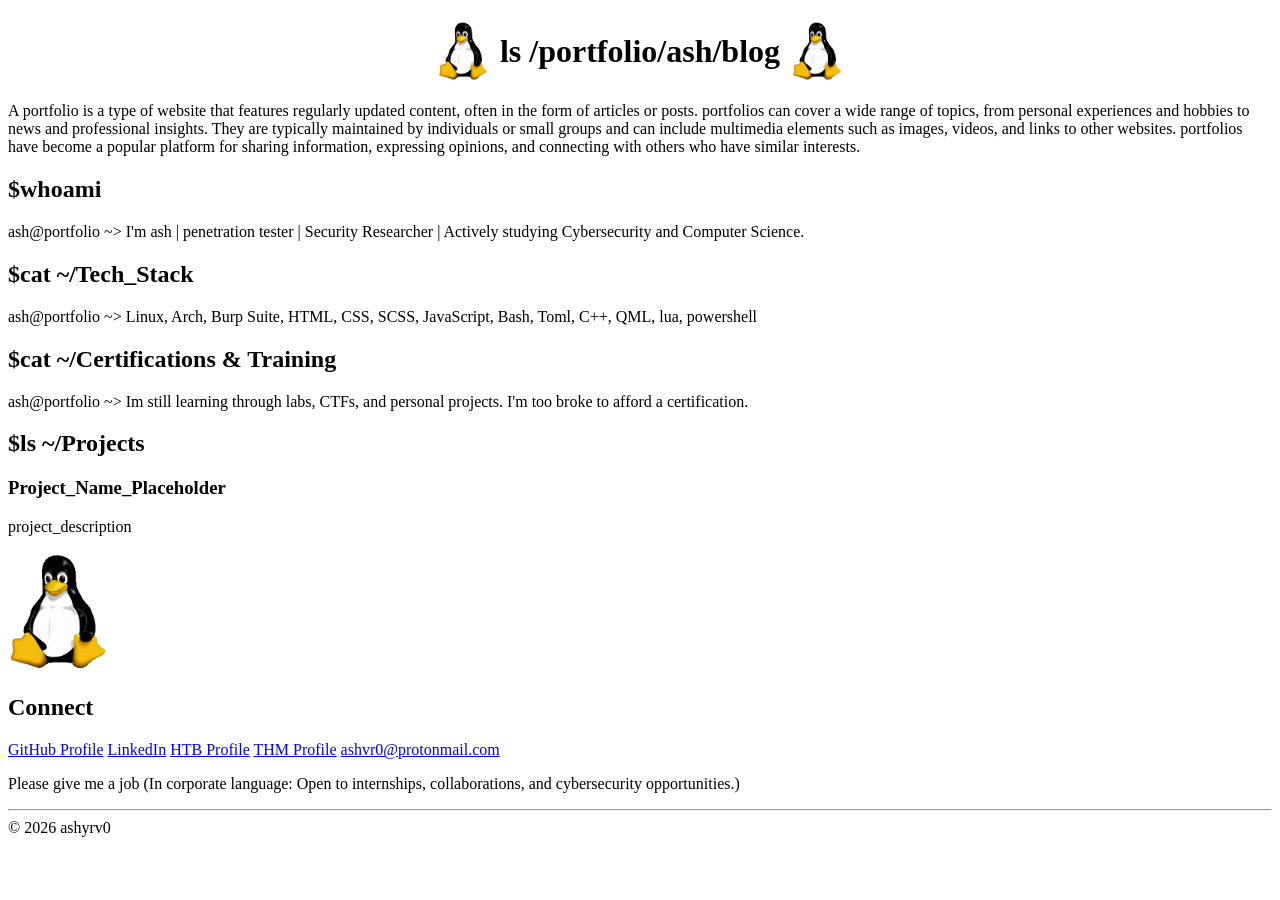
==== index.html @ 7968ac21 "update added more things" ====
<!DOCTYPE html>
<html lang="en">
<head>
    <meta charset="UTF-8">
    <meta name="viewport" content="width=device-width, initial-scale=1.0">
     <meta name="description" content="Cybersecurity portfolio - penetration tester and coder">
     <meta name="keywords" content="cybersecurity, penetration testing, ethical hacking, linux, security research, computer science, C++, JavaScript, web security, bug bounty">
     <meta name="author" content="ash">
     <meta property="og:title" content="ash | Cybersecurity Portfolio">
     <meta property="og:description" content="Cybersecurity portfolio - penetration tester and coder">
     <meta property="og:type" content="website">
     <title>ash | Cybersecurity Portfolio</title>
    <link rel="stylesheet" href="style.css">
</head>
<body>
    <main>
    <header>
        <h1 style="display: flex; align-items: center; justify-content: center; gap: 12px;">
            <img src="Images/Tux.png" style="width: 50px; image-rendering: optimizeSpeed;">
                ls /portfolio/ash/blog
            <img src="Images/Tux.png" style="width: 50px; image-rendering: optimizeSpeed;">
        </h1>
    </header>
    <p>A portfolio is a type of website that features regularly updated content, often in the form of articles or posts. portfolios can cover a wide range of topics, from personal experiences and hobbies to news and professional insights. They are typically maintained by individuals or small groups and can include multimedia elements such as images, videos, and links to other websites. portfolios have become a popular platform for sharing information, expressing opinions, and connecting with others who have similar interests.</p>
    
    <h2>$whoami</h2>
    <p>ash@portfolio ~> I'm ash | penetration tester | Security Researcher | Actively studying Cybersecurity and Computer Science.</p>

    <h2>$cat ~/Tech_Stack</h2>
    <p>ash@portfolio ~> Linux, Arch, Burp Suite, HTML, CSS, SCSS, JavaScript, Bash, Toml, C++, QML, lua, powershell</p>

    <h2>$cat ~/Certifications & Training</h2>
    <p>ash@portfolio ~> Im still learning through labs, CTFs, and personal projects. I'm too broke to afford a certification.</p>

    <h2>$ls ~/Projects</h2>
    <div>
    <h3>Project_Name_Placeholder</h3>
    <p>project_description</p>
    <img src="Images/Tux.png" style="width: 100px;"">
    </div>

   <h2>Connect</h2>
    <a href="https://github.com/ashyrv0" target="_blank" rel="noopener noreferrer">GitHub Profile</a>
    <a href="https://www.linkedin.com/" target="_blank" rel="noopener noreferrer">LinkedIn</a>
    <a href="https://profile.hackthebox.com/profile/019e0df7-1933-71f2-b831-9bd351dcd43c" target="_blank" rel="noopener noreferrer">HTB Profile</a>
    <a href="https://tryhackme.com/p/Retrz0" target="_blank" rel="noopener noreferrer">THM Profile</a>
    <a href="mailto:ashvr0@protonmail.com">ashvr0@protonmail.com</a>

    <p>Please give me a job &lpar;In corporate language: Open to internships, collaborations, and cybersecurity opportunities.&rpar;</p><hr>
    <footer>
     &copy; 2026 ashyrv0
    </footer>
    </main>
</body>
<script src="script.js"></script>
</html>
---- style.css ----
:root {
    --bg: #ffffff;
}

body {
    background: var(--bg);
}
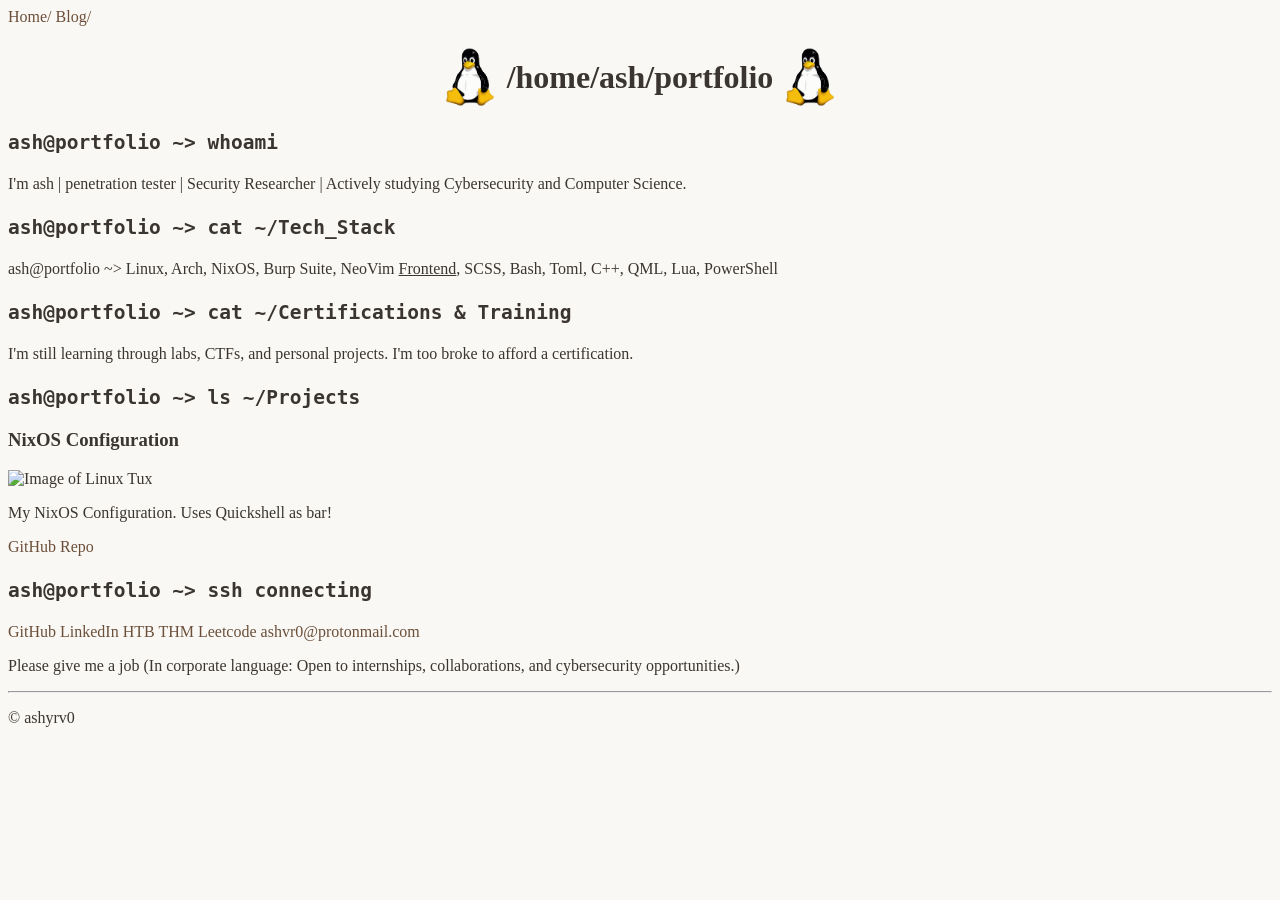
==== commit 924e0f89: "Update" ====
--- a/index.html
+++ b/index.html
@@ -5,52 +5,78 @@
     <meta name="viewport" content="width=device-width, initial-scale=1.0">
      <meta name="description" content="Cybersecurity portfolio - penetration tester and coder">
      <meta name="keywords" content="cybersecurity, penetration testing, ethical hacking, linux, security research, computer science, C++, JavaScript, web security, bug bounty">
-     <meta name="author" content="ash">
+     <meta name="theme-color" content="#1a1a2e">
+     <meta name="author" content="Ash">
      <meta property="og:title" content="ash | Cybersecurity Portfolio">
      <meta property="og:description" content="Cybersecurity portfolio - penetration tester and coder">
+     <meta property="og:image" content="Images/favicon.ico">
+     <meta name="twitter:card" content="summary_large_image">
+     <meta name="twitter:creator" content="Ash">
+     <meta name="twitter:title" content="ash | Cybersecurity Portfolio">
+     <meta name="twitter:description" content="Cybersecurity portfolio - penetration tester and coder">
+     <meta name="twitter:image" content="Images/favicon.ico">
      <meta property="og:type" content="website">
+     <link rel="icon" href="Images/favicon.ico" type="image/x-icon">
+     <link rel="apple-touch-icon" href="Images/favicon.ico">
      <title>ash | Cybersecurity Portfolio</title>
     <link rel="stylesheet" href="style.css">
 </head>
 <body>
+
+    <nav>
+        <div>
+            <a href="/">Home/</a>
+            <a href="blog/index.html">Blog/</a>
+        </div>
+    </nav>
+
     <main>
     <header>
-        <h1 style="display: flex; align-items: center; justify-content: center; gap: 12px;">
-            <img src="Images/Tux.png" style="width: 50px; image-rendering: optimizeSpeed;">
-                ls /portfolio/ash/blog
-            <img src="Images/Tux.png" style="width: 50px; image-rendering: optimizeSpeed;">
+        <h1 class="logo">
+            <img src="Images/Tux.png" style="width: 50px; image-rendering: optimizeSpeed;" alt="Image of Linux Tux">
+                <span>/home/ash/portfolio</span>
+            <img src="Images/Tux.png" style="width: 50px; image-rendering: optimizeSpeed;" alt="Image of Linux Tux">
         </h1>
     </header>
-    <p>A portfolio is a type of website that features regularly updated content, often in the form of articles or posts. portfolios can cover a wide range of topics, from personal experiences and hobbies to news and professional insights. They are typically maintained by individuals or small groups and can include multimedia elements such as images, videos, and links to other websites. portfolios have become a popular platform for sharing information, expressing opinions, and connecting with others who have similar interests.</p>
-    
-    <h2>$whoami</h2>
-    <p>ash@portfolio ~> I'm ash | penetration tester | Security Researcher | Actively studying Cybersecurity and Computer Science.</p>
+    <section id="about">
+        <h2><code>ash@portfolio ~> whoami</code></h2>
+        <p>I'm ash | penetration tester | Security Researcher | Actively studying Cybersecurity and Computer Science.</p>
+    </section>
 
-    <h2>$cat ~/Tech_Stack</h2>
-    <p>ash@portfolio ~> Linux, Arch, Burp Suite, HTML, CSS, SCSS, JavaScript, Bash, Toml, C++, QML, lua, powershell</p>
+    <section id="skills">
+        <h2><code>ash@portfolio ~> cat ~/Tech_Stack</code></h2>
+        <p>ash@portfolio ~> Linux, Arch, NixOS, Burp Suite, NeoVim <span class="tooltip">Frontend<span class="tooltip-text">HTML, CSS, JavaScript</span></span>, SCSS, Bash, Toml, C++, QML, Lua, PowerShell</p>
+        
+        <h2><code>ash@portfolio ~> cat ~/Certifications &amp; Training</code></h2>
+        <p> I'm still learning through labs, CTFs, and personal projects. I'm too broke to afford a certification.</p>
+    </section>
 
-    <h2>$cat ~/Certifications & Training</h2>
-    <p>ash@portfolio ~> Im still learning through labs, CTFs, and personal projects. I'm too broke to afford a certification.</p>
+    <section id="projects">
+        <h2><code>ash@portfolio ~> ls ~/Projects</code></h2>
+        
+        <div>
+            <h3>NixOS Configuration</h3>
+            <img src="https://raw.githubusercontent.com/ashvr0/NixOS-Config/refs/heads/main/assets/Desktop.png" style="width: 350px;" alt="Image of Linux Tux">
+            <p>My NixOS Configuration. Uses Quickshell as bar! </p>
+            <a href="https://github.com/ashvr0/NixOS-Config" target="_blank" rel="noopener noreferrer">GitHub Repo</a>
+        </div>
+    </section>
 
-    <h2>$ls ~/Projects</h2>
-    <div>
-    <h3>Project_Name_Placeholder</h3>
-    <p>project_description</p>
-    <img src="Images/Tux.png" style="width: 100px;"">
-    </div>
 
-   <h2>Connect</h2>
-    <a href="https://github.com/ashyrv0" target="_blank" rel="noopener noreferrer">GitHub Profile</a>
-    <a href="https://www.linkedin.com/" target="_blank" rel="noopener noreferrer">LinkedIn</a>
-    <a href="https://profile.hackthebox.com/profile/019e0df7-1933-71f2-b831-9bd351dcd43c" target="_blank" rel="noopener noreferrer">HTB Profile</a>
-    <a href="https://tryhackme.com/p/Retrz0" target="_blank" rel="noopener noreferrer">THM Profile</a>
-    <a href="mailto:ashvr0@protonmail.com">ashvr0@protonmail.com</a>
-
-    <p>Please give me a job &lpar;In corporate language: Open to internships, collaborations, and cybersecurity opportunities.&rpar;</p><hr>
+    <section id="contact">
+        <h2><code>ash@portfolio ~> ssh connecting</code></h2>
+        <a href="https://github.com/ashyrv0" target="_blank" rel="noopener noreferrer">GitHub</a>
+        <a href="https://www.linkedin.com/" target="_blank" rel="noopener noreferrer">LinkedIn</a>
+        <a href="https://profile.hackthebox.com/profile/019e0df7-1933-71f2-b831-9bd351dcd43c" target="_blank" rel="noopener noreferrer">HTB</a>
+        <a href="https://tryhackme.com/p/Retrz0" target="_blank" rel="noopener noreferrer">THM</a>
+        <a href="https://leetcode.com/u/R0G60gW5HB/" target="_blank" rel="noopener noreferrer">Leetcode</a>
+        <a href="mailto:ashvr0@protonmail.com">ashvr0@protonmail.com</a>
+        <p>Please give me a job &lpar;In corporate language: Open to internships, collaborations, and cybersecurity opportunities.&rpar;</p><hr>
+    </section>
+    </main>
     <footer>
-     &copy; 2026 ashyrv0
+        <p>&copy; <span id="year"></span> ashyrv0</p>
     </footer>
-    </main>
+<script src="script.js"></script>
 </body>
-<script src="script.js"></script>
 </html>
--- a/style.css
+++ b/style.css
@@ -1,7 +1,50 @@
 :root {
-    --bg: #ffffff;
+    --bg: #faf8f4;
 }
 
 body {
     background: var(--bg);
+    color: #3a3530;
+}
+
+.logo {
+    display: flex;
+    justify-content: center;
+    align-items: center;
+    gap: 12px;
+}
+
+.tooltip {
+    position: relative;
+    cursor: help;
+    text-decoration: underline;
+}
+
+.tooltip-text {
+    visibility: hidden;
+    opacity: 0;
+    position: absolute;
+    bottom: 100%;
+    left: 50%;
+    transform: translateX(-50%);
+    background: #222;
+    color: white;
+    padding: 5px 8px;
+    border-radius: 4px;
+    white-space: nowrap;
+    transition: opacity 0.2s;
+}
+
+.tooltip:hover .tooltip-text {
+    visibility: visible;
+    opacity: 1;
+}
+
+a {
+    color: #6b4f3a;
+    text-decoration: none;
+}
+
+a:hover {
+    color: #3f2d20;
 }
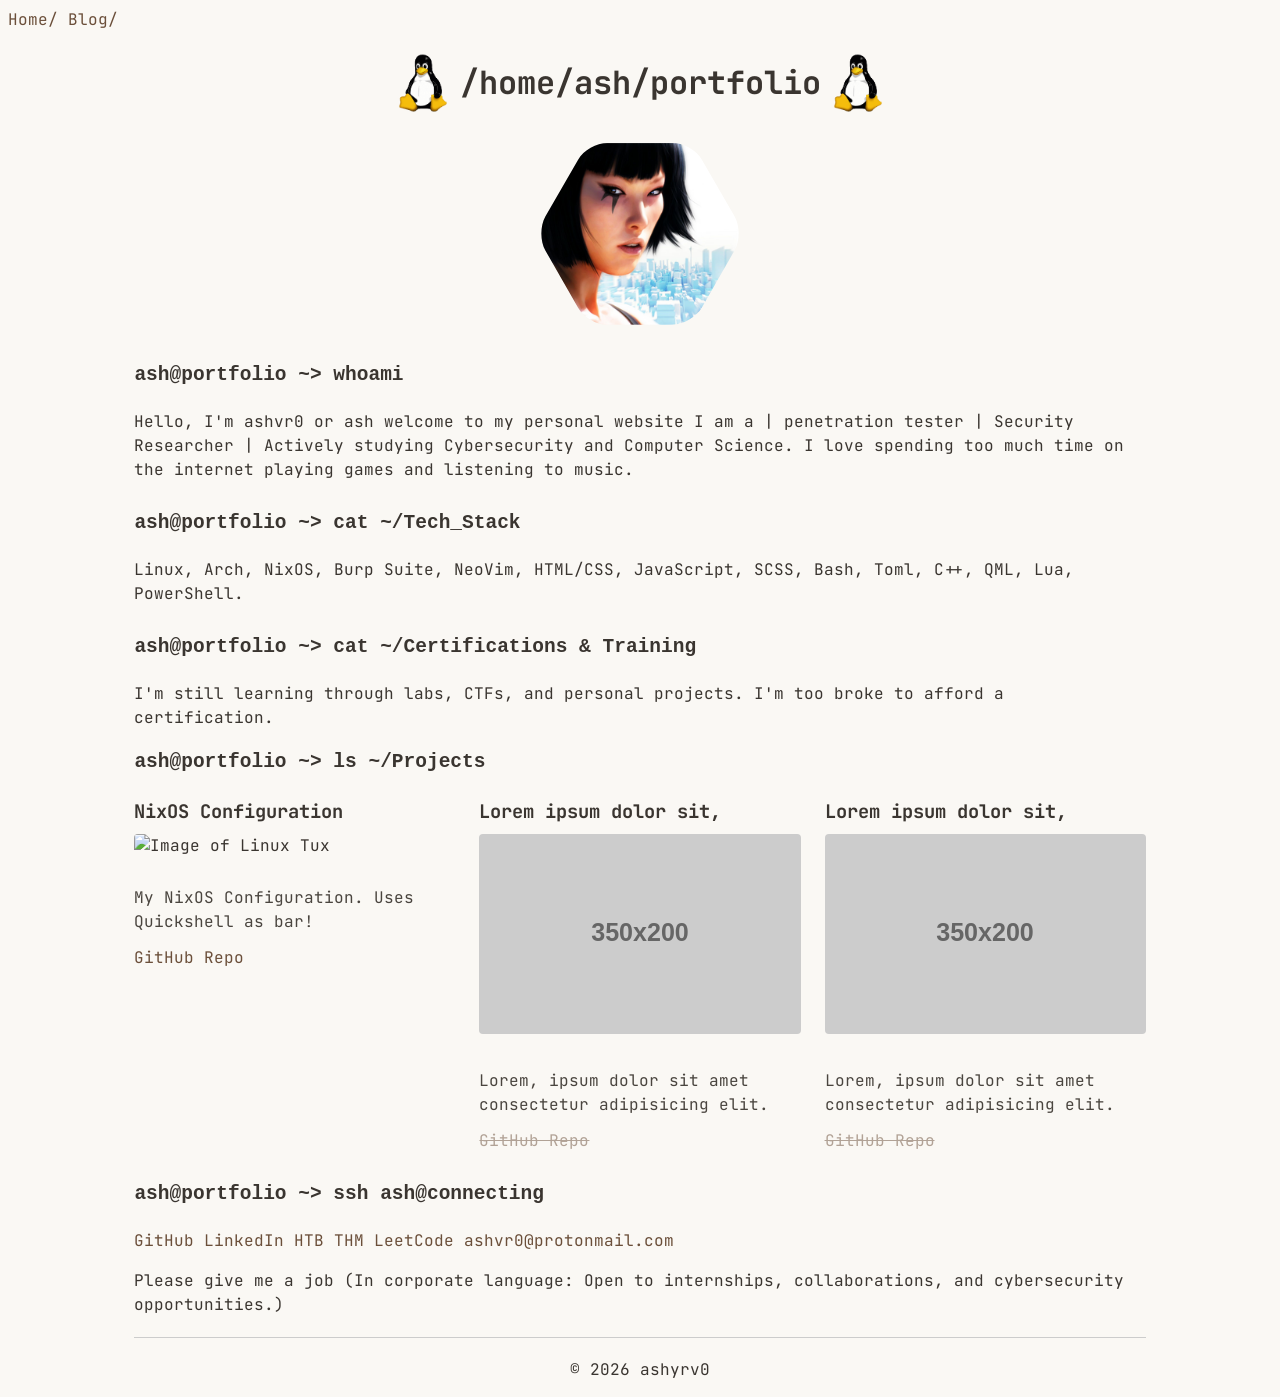
==== commit 743a877c: "Update again" ====
--- a/index.html
+++ b/index.html
@@ -11,7 +11,7 @@
      <meta property="og:description" content="Cybersecurity portfolio - penetration tester and coder">
      <meta property="og:image" content="Images/favicon.ico">
      <meta name="twitter:card" content="summary_large_image">
-     <meta name="twitter:creator" content="Ash">
+     <meta name="twitter:creator" content="@ashvr0">
      <meta name="twitter:title" content="ash | Cybersecurity Portfolio">
      <meta name="twitter:description" content="Cybersecurity portfolio - penetration tester and coder">
      <meta name="twitter:image" content="Images/favicon.ico">
@@ -20,6 +20,9 @@
      <link rel="apple-touch-icon" href="Images/favicon.ico">
      <title>ash | Cybersecurity Portfolio</title>
     <link rel="stylesheet" href="style.css">
+    <link href="https://fonts.googleapis.com/css2?family=IBM+Plex+Mono:wght@400;700&display=swap" rel="stylesheet">
+    <link href="https://fonts.googleapis.com/css2?family=Fira+Code:wght@400;700&display=swap" rel="stylesheet">
+    <link href="https://fonts.googleapis.com/css2?family=JetBrains+Mono:wght@400;700&display=swap" rel="stylesheet">
 </head>
 <body>
 
@@ -38,14 +41,24 @@
             <img src="Images/Tux.png" style="width: 50px; image-rendering: optimizeSpeed;" alt="Image of Linux Tux">
         </h1>
     </header>
+
+<svg class="pfp" viewBox="0 0 101.3 92.1" width="200" height="200" xmlns="http://www.w3.org/2000/svg">
+    <defs>
+        <mask id="hexagon-mask">
+            <path d="M34,92.1c-5.4,0-12-4-14.7-8.7L2.7,54.4c-2.7-4.7-2.7-12.4,0-17.2l16.6-28.8C22,3.7,28.7,0,34,0h33.3 c5.4,0,12,3.7,14.7,8.4l16.6,28.8c2.7,4.7,2.7,12.4,0,17.1l-16.6,29c-2.7,4.7-9.4,8.7-14.8,8.7H34z" fill="white"></path>
+        </mask>
+    </defs>
+    <image href="Images/pfp2.png" x="0" y="0" width="101.3" height="92.1" mask="url(#hexagon-mask)" preserveAspectRatio="xMidYMid slice"></image>
+</svg>
+
     <section id="about">
         <h2><code>ash@portfolio ~> whoami</code></h2>
-        <p>I'm ash | penetration tester | Security Researcher | Actively studying Cybersecurity and Computer Science.</p>
+        <p>Hello, I'm ashvr0 or ash welcome to my personal website I am a | penetration tester | Security Researcher | Actively studying Cybersecurity and Computer Science. I love spending too much time on the internet playing games and listening to music.</p>
     </section>
 
     <section id="skills">
         <h2><code>ash@portfolio ~> cat ~/Tech_Stack</code></h2>
-        <p>ash@portfolio ~> Linux, Arch, NixOS, Burp Suite, NeoVim <span class="tooltip">Frontend<span class="tooltip-text">HTML, CSS, JavaScript</span></span>, SCSS, Bash, Toml, C++, QML, Lua, PowerShell</p>
+        <p>Linux, Arch, NixOS, Burp Suite, NeoVim, HTML/CSS, JavaScript, SCSS, Bash, Toml, C++, QML, Lua, PowerShell.</p>
         
         <h2><code>ash@portfolio ~> cat ~/Certifications &amp; Training</code></h2>
         <p> I'm still learning through labs, CTFs, and personal projects. I'm too broke to afford a certification.</p>
@@ -53,27 +66,39 @@
 
     <section id="projects">
         <h2><code>ash@portfolio ~> ls ~/Projects</code></h2>
-        
         <div>
             <h3>NixOS Configuration</h3>
-            <img src="https://raw.githubusercontent.com/ashvr0/NixOS-Config/refs/heads/main/assets/Desktop.png" style="width: 350px;" alt="Image of Linux Tux">
+            <img src="Images/Desktop.png" alt="Image of Linux Tux" loading="lazy">
             <p>My NixOS Configuration. Uses Quickshell as bar! </p>
             <a href="https://github.com/ashvr0/NixOS-Config" target="_blank" rel="noopener noreferrer">GitHub Repo</a>
+        </div>
+        <div>
+            <h3>Lorem ipsum dolor sit,</h3>
+            <img src="Images/placeholder-350x200.png" alt="Image of Linux Tux" loading="lazy">
+            <p>Lorem, ipsum dolor sit amet consectetur adipisicing elit.</p>
+            <a href="#" class="disabled-link" target="_blank" rel="noopener noreferrer">GitHub Repo</a>
+        </div>
+        <div>
+            <h3>Lorem ipsum dolor sit,</h3>
+            <img src="Images/placeholder-350x200.png" alt="Image of Linux Tux" loading="lazy">
+            <p>Lorem, ipsum dolor sit amet consectetur adipisicing elit.</p>
+            <a href="#" class="disabled-link" target="_blank" rel="noopener noreferrer">GitHub Repo</a>
         </div>
     </section>
 
 
     <section id="contact">
-        <h2><code>ash@portfolio ~> ssh connecting</code></h2>
-        <a href="https://github.com/ashyrv0" target="_blank" rel="noopener noreferrer">GitHub</a>
+        <h2><code>ash@portfolio ~> ssh ash@connecting</code></h2>
+        <a href="https://github.com/ashvr0" target="_blank" rel="noopener noreferrer">GitHub</a>
         <a href="https://www.linkedin.com/" target="_blank" rel="noopener noreferrer">LinkedIn</a>
         <a href="https://profile.hackthebox.com/profile/019e0df7-1933-71f2-b831-9bd351dcd43c" target="_blank" rel="noopener noreferrer">HTB</a>
         <a href="https://tryhackme.com/p/Retrz0" target="_blank" rel="noopener noreferrer">THM</a>
-        <a href="https://leetcode.com/u/R0G60gW5HB/" target="_blank" rel="noopener noreferrer">Leetcode</a>
+        <a href="https://leetcode.com/u/R0G60gW5HB/" target="_blank" rel="noopener noreferrer">LeetCode</a>
         <a href="mailto:ashvr0@protonmail.com">ashvr0@protonmail.com</a>
-        <p>Please give me a job &lpar;In corporate language: Open to internships, collaborations, and cybersecurity opportunities.&rpar;</p><hr>
+        <p>Please give me a job &lpar;In corporate language: Open to internships, collaborations, and cybersecurity opportunities.&rpar;</p>
     </section>
     </main>
+    <hr>
     <footer>
         <p>&copy; <span id="year"></span> ashyrv0</p>
     </footer>
--- a/style.css
+++ b/style.css
@@ -5,6 +5,8 @@
 body {
     background: var(--bg);
     color: #3a3530;
+    font-family: "JetBrains Mono", monospace;
+    line-height: 1.5;
 }
 
 .logo {
@@ -12,6 +14,7 @@
     justify-content: center;
     align-items: center;
     gap: 12px;
+     flex-wrap: wrap;
 }
 
 .tooltip {
@@ -47,4 +50,104 @@
 
 a:hover {
     color: #3f2d20;
-}+}
+
+#date {
+    font-size: 13px;
+    display: block;
+    margin-top: 0;
+    color: gray;
+}
+
+.blog-title {
+    font-size: clamp(2.25rem, 5vw, 4rem);
+    line-height: 1.1;
+    margin-bottom: 0.25rem;
+}
+
+main {
+    width: 80%;
+    margin: 0 auto;
+}
+
+.pfp {
+    display: block;
+    margin: 0 auto;
+    width: 200px;
+    height: 200px;
+}
+
+hr {
+    border: none;
+    border-top: 1px solid #ccc;
+    width: 80%;
+    margin: 20px auto;
+}
+
+footer {
+    text-align: center;
+    padding: 0px 0;
+}
+
+main > p {
+color: #6b6258;
+margin-bottom: 40px;
+}
+
+#projects {
+    margin-top: -25px;
+    display: grid;
+    grid-template-columns: repeat(auto-fit, minmax(300px, 1fr));
+    gap: 24px;
+    row-gap: 2px;
+}
+
+#projects h2 {
+    grid-column: 1 / -1;
+    margin-bottom: 0;
+}
+
+#projects img {
+    width: 100%;
+    height: 200px;
+    object-fit: cover;
+    border-radius: 4px;
+    margin-bottom: 12px;
+}
+
+#projects h3 {
+    margin-bottom: 8px;
+}
+
+#projects p {
+    color: #4a453f;
+    margin-bottom: 12px;
+}
+
+.disabled-link {
+    pointer-events: none;
+    opacity: 0.5;
+    cursor: not-allowed;
+    text-decoration: line-through;
+    user-select: none;
+}
+
+
+/* Scaling 2*/
+@media (max-width: 480px) {
+    main {
+        width: 94%;
+    }
+ 
+    #contact {
+        display: flex;
+        flex-direction: column;
+        gap: 8px;
+    }
+}
+ 
+@media (max-width: 768px) {
+    #projects {
+        grid-template-columns: 1fr;
+    }
+}
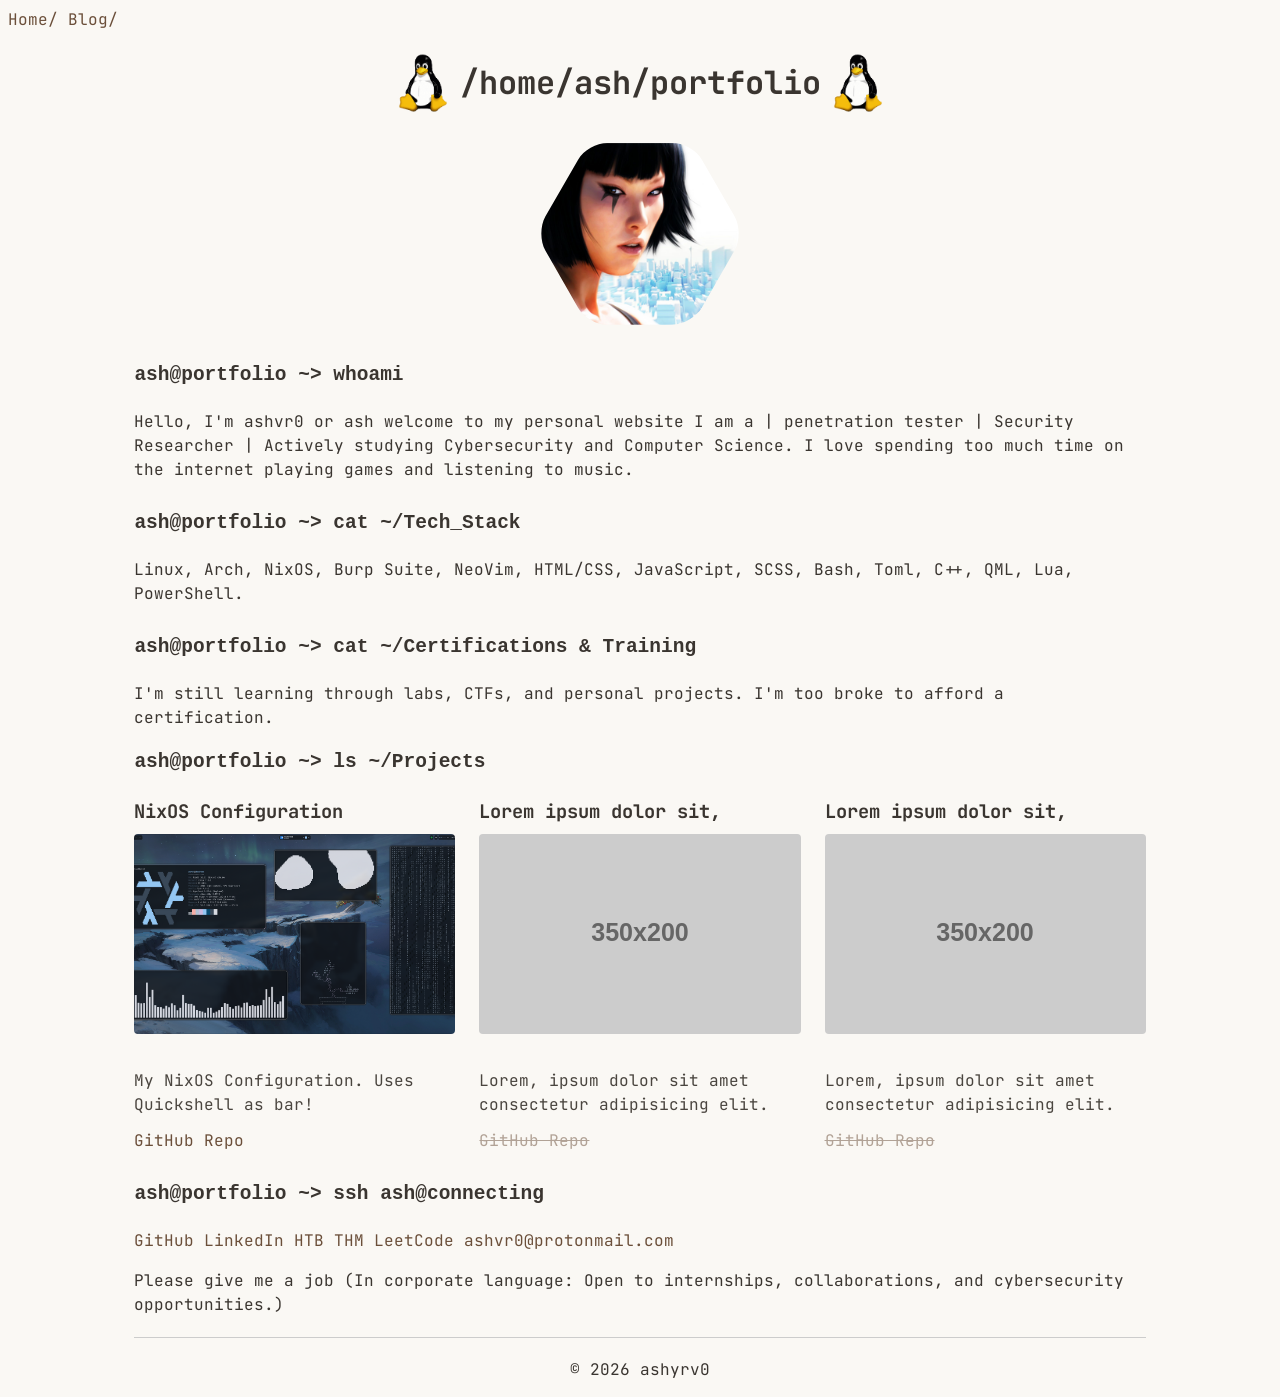
==== commit afddc84e: "idk if this fixes the image scale on iphones" ====
--- a/index.html
+++ b/index.html
@@ -5,20 +5,29 @@
     <meta name="viewport" content="width=device-width, initial-scale=1.0">
      <meta name="description" content="Cybersecurity portfolio - penetration tester and coder">
      <meta name="keywords" content="cybersecurity, penetration testing, ethical hacking, linux, security research, computer science, C++, JavaScript, web security, bug bounty">
-     <meta name="theme-color" content="#1a1a2e">
+     <meta name="theme-color" content="#3a3530">
      <meta name="author" content="Ash">
+
      <meta property="og:title" content="ash | Cybersecurity Portfolio">
      <meta property="og:description" content="Cybersecurity portfolio - penetration tester and coder">
-     <meta property="og:image" content="Images/favicon.ico">
+     <meta property="og:image" content="Images/favicon-256png">
+     <meta property="og:type" content="website">
+     <meta property="og:url" content="https://ashvr.qzz.io/">
+
      <meta name="twitter:card" content="summary_large_image">
      <meta name="twitter:creator" content="@ashvr0">
      <meta name="twitter:title" content="ash | Cybersecurity Portfolio">
      <meta name="twitter:description" content="Cybersecurity portfolio - penetration tester and coder">
-     <meta name="twitter:image" content="Images/favicon.ico">
-     <meta property="og:type" content="website">
+     <meta name="twitter:image" content="Images/favicon-256png">
+
      <link rel="icon" href="Images/favicon.ico" type="image/x-icon">
-     <link rel="apple-touch-icon" href="Images/favicon.ico">
-     <title>ash | Cybersecurity Portfolio</title>
+     <link rel="apple-touch-icon" sizes="180x180" href="Images/favicon-256png">
+     <link rel="canonical" href="https://ashvr.qzz.io/">
+     <meta name="apple-mobile-web-app-capable" content="yes">
+     <meta name="apple-mobile-web-app-status-bar-style" content="black-translucent">
+     <meta name="apple-mobile-web-app-title" content="ash">
+
+    <title>ash | Cybersecurity Portfolio</title>
     <link rel="stylesheet" href="style.css">
     <link href="https://fonts.googleapis.com/css2?family=IBM+Plex+Mono:wght@400;700&display=swap" rel="stylesheet">
     <link href="https://fonts.googleapis.com/css2?family=Fira+Code:wght@400;700&display=swap" rel="stylesheet">
@@ -68,7 +77,7 @@
         <h2><code>ash@portfolio ~> ls ~/Projects</code></h2>
         <div>
             <h3>NixOS Configuration</h3>
-            <img src="Images/Desktop.png" alt="Image of Linux Tux" loading="lazy">
+            <img src="Images/Desktop1.png" alt="Image of Linux Tux" loading="lazy">
             <p>My NixOS Configuration. Uses Quickshell as bar! </p>
             <a href="https://github.com/ashvr0/NixOS-Config" target="_blank" rel="noopener noreferrer">GitHub Repo</a>
         </div>
--- a/style.css
+++ b/style.css
@@ -150,4 +150,8 @@
     #projects {
         grid-template-columns: 1fr;
     }
-}
+
+    #projects img {
+        max-height: 220px;
+    }
+}
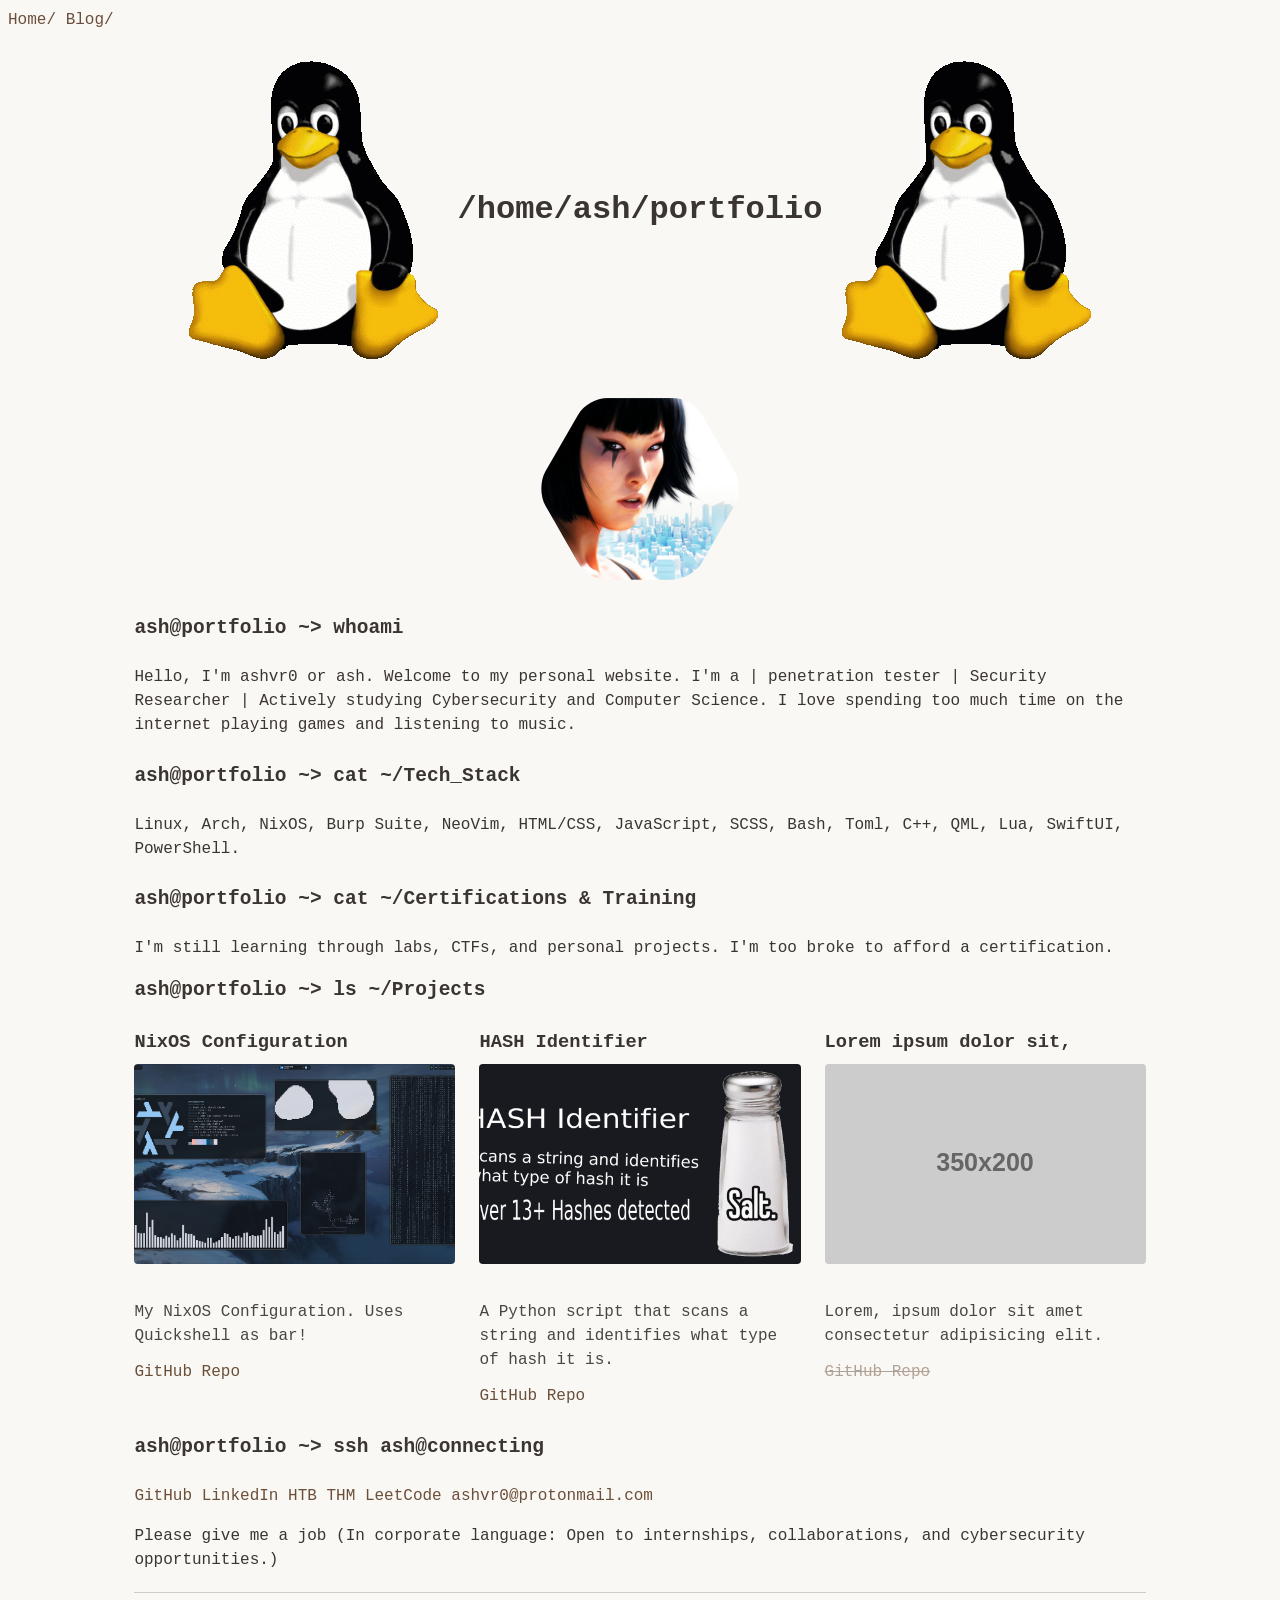
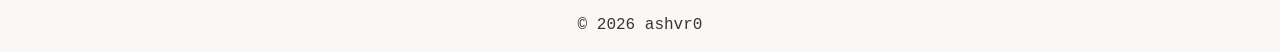
==== commit 435ab0dd: "Updated website" ====
--- a/index.html
+++ b/index.html
@@ -1,8 +1,9 @@
 <!DOCTYPE html>
 <html lang="en">
 <head>
-    <meta charset="UTF-8">
-    <meta name="viewport" content="width=device-width, initial-scale=1.0">
+     <meta charset="UTF-8">
+     <meta http-equiv="Content-Security-Policy" content="default-src 'self'; style-src 'self' https://fonts.googleapis.com; font-src https://fonts.gstatic.com; img-src 'self'; script-src 'self'; object-src 'none'; base-uri 'self'; frame-ancestors 'none';">
+     <meta name="viewport" content="width=device-width, initial-scale=1.0">
      <meta name="description" content="Cybersecurity portfolio - penetration tester and coder">
      <meta name="keywords" content="cybersecurity, penetration testing, ethical hacking, linux, security research, computer science, C++, JavaScript, web security, bug bounty">
      <meta name="theme-color" content="#3a3530">
@@ -10,7 +11,7 @@
 
      <meta property="og:title" content="ash | Cybersecurity Portfolio">
      <meta property="og:description" content="Cybersecurity portfolio - penetration tester and coder">
-     <meta property="og:image" content="Images/favicon-256png">
+     <meta property="og:image" content="Images/favicon-256.png">
      <meta property="og:type" content="website">
      <meta property="og:url" content="https://ashvr.qzz.io/">
 
@@ -18,10 +19,10 @@
      <meta name="twitter:creator" content="@ashvr0">
      <meta name="twitter:title" content="ash | Cybersecurity Portfolio">
      <meta name="twitter:description" content="Cybersecurity portfolio - penetration tester and coder">
-     <meta name="twitter:image" content="Images/favicon-256png">
+     <meta name="twitter:image" content="Images/favicon-256.png">
 
      <link rel="icon" href="Images/favicon.ico" type="image/x-icon">
-     <link rel="apple-touch-icon" sizes="180x180" href="Images/favicon-256png">
+     <link rel="apple-touch-icon" sizes="180x180" href="Images/favicon-256.png">
      <link rel="canonical" href="https://ashvr.qzz.io/">
      <meta name="apple-mobile-web-app-capable" content="yes">
      <meta name="apple-mobile-web-app-status-bar-style" content="black-translucent">
@@ -45,9 +46,9 @@
     <main>
     <header>
         <h1 class="logo">
-            <img src="Images/Tux.png" style="width: 50px; image-rendering: optimizeSpeed;" alt="Image of Linux Tux">
+            <img src="Images/Tux.png" alt="Image of Linux Tux">
                 <span>/home/ash/portfolio</span>
-            <img src="Images/Tux.png" style="width: 50px; image-rendering: optimizeSpeed;" alt="Image of Linux Tux">
+            <img src="Images/Tux.png" alt="Image of Linux Tux">
         </h1>
     </header>
 
@@ -62,12 +63,12 @@
 
     <section id="about">
         <h2><code>ash@portfolio ~> whoami</code></h2>
-        <p>Hello, I'm ashvr0 or ash welcome to my personal website I am a | penetration tester | Security Researcher | Actively studying Cybersecurity and Computer Science. I love spending too much time on the internet playing games and listening to music.</p>
+        <p>Hello, I'm ashvr0 or ash. Welcome to my personal website. I'm a | penetration tester | Security Researcher | Actively studying Cybersecurity and Computer Science. I love spending too much time on the internet playing games and listening to music.</p>
     </section>
 
     <section id="skills">
         <h2><code>ash@portfolio ~> cat ~/Tech_Stack</code></h2>
-        <p>Linux, Arch, NixOS, Burp Suite, NeoVim, HTML/CSS, JavaScript, SCSS, Bash, Toml, C++, QML, Lua, PowerShell.</p>
+        <p>Linux, Arch, NixOS, Burp Suite, NeoVim, HTML/CSS, JavaScript, SCSS, Bash, Toml, C++, QML, Lua, SwiftUI, PowerShell.</p>
         
         <h2><code>ash@portfolio ~> cat ~/Certifications &amp; Training</code></h2>
         <p> I'm still learning through labs, CTFs, and personal projects. I'm too broke to afford a certification.</p>
@@ -77,19 +78,19 @@
         <h2><code>ash@portfolio ~> ls ~/Projects</code></h2>
         <div>
             <h3>NixOS Configuration</h3>
-            <img src="Images/Desktop1.png" alt="Image of Linux Tux" loading="lazy">
+            <img src="Images/Desktop1.png" alt="Screenshot of my NixOS desktop with Quickshell bar" loading="lazy">
             <p>My NixOS Configuration. Uses Quickshell as bar! </p>
             <a href="https://github.com/ashvr0/NixOS-Config" target="_blank" rel="noopener noreferrer">GitHub Repo</a>
         </div>
         <div>
-            <h3>Lorem ipsum dolor sit,</h3>
-            <img src="Images/placeholder-350x200.png" alt="Image of Linux Tux" loading="lazy">
-            <p>Lorem, ipsum dolor sit amet consectetur adipisicing elit.</p>
-            <a href="#" class="disabled-link" target="_blank" rel="noopener noreferrer">GitHub Repo</a>
+            <h3>HASH Identifier</h3>
+            <img src="Images/HASHIdentifier.png" alt="A Python script that scans a string and identifies what type of hash it is. " loading="lazy">
+            <p>A Python script that scans a string and identifies what type of hash it is. </p>
+            <a href="https://github.com/ashvr0/hash-identifier" target="_blank" rel="noopener noreferrer">GitHub Repo</a>
         </div>
         <div>
             <h3>Lorem ipsum dolor sit,</h3>
-            <img src="Images/placeholder-350x200.png" alt="Image of Linux Tux" loading="lazy">
+            <img src="Images/placeholder-350x200.png" alt="Placeholder project image 350x200" loading="lazy">
             <p>Lorem, ipsum dolor sit amet consectetur adipisicing elit.</p>
             <a href="#" class="disabled-link" target="_blank" rel="noopener noreferrer">GitHub Repo</a>
         </div>
@@ -109,7 +110,7 @@
     </main>
     <hr>
     <footer>
-        <p>&copy; <span id="year"></span> ashyrv0</p>
+        <p>&copy; <span id="year"></span> ashvr0</p>
     </footer>
 <script src="script.js"></script>
 </body>
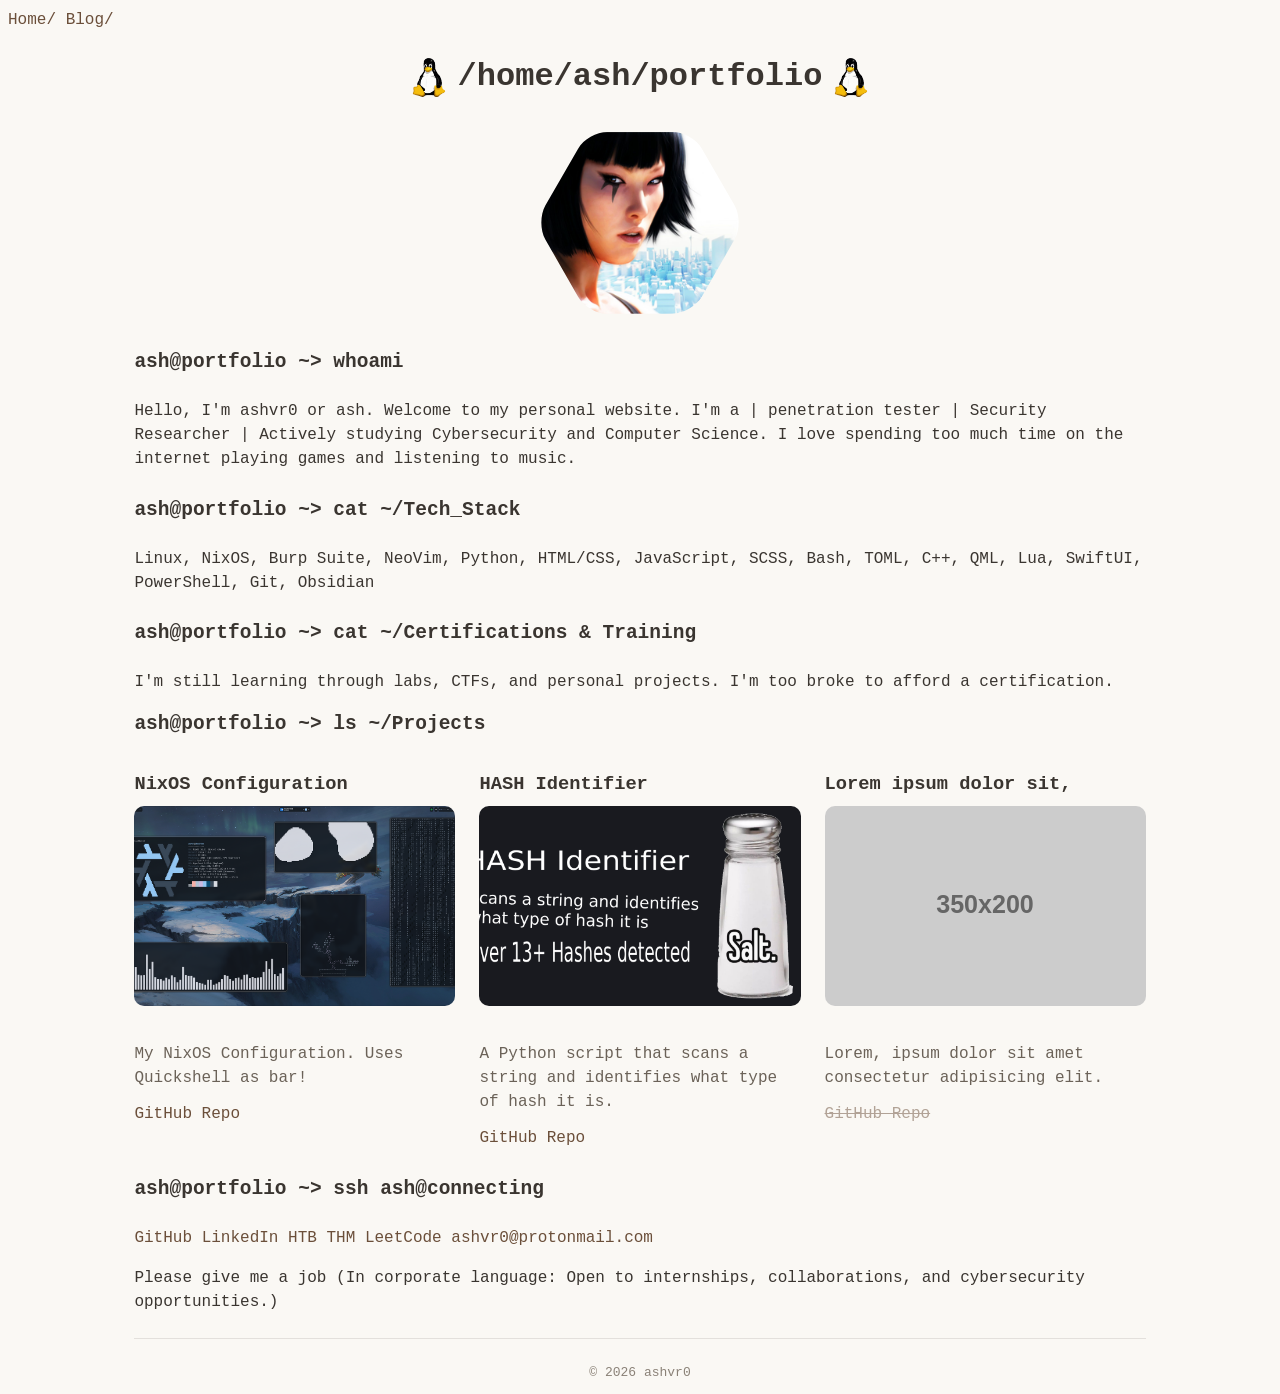
==== commit 26fbc8ba: "Update CSS" ====
--- a/index.html
+++ b/index.html
@@ -68,7 +68,7 @@
 
     <section id="skills">
         <h2><code>ash@portfolio ~> cat ~/Tech_Stack</code></h2>
-        <p>Linux, Arch, NixOS, Burp Suite, NeoVim, HTML/CSS, JavaScript, SCSS, Bash, Toml, C++, QML, Lua, SwiftUI, PowerShell.</p>
+        <p>Linux, NixOS, Burp Suite, NeoVim, Python, HTML/CSS, JavaScript, SCSS, Bash, TOML, C++, QML, Lua, SwiftUI, PowerShell, Git, Obsidian</p>
         
         <h2><code>ash@portfolio ~> cat ~/Certifications &amp; Training</code></h2>
         <p> I'm still learning through labs, CTFs, and personal projects. I'm too broke to afford a certification.</p>
--- a/style.css
+++ b/style.css
@@ -1,157 +1,197 @@
+/* Main Vars */
 :root {
-    --bg: #faf8f4;
+  --bg: #faf8f4;
+  --text: #3a3530;
+  --text-secondary: #6b6258;
+  --text-tertiary: #8a8177;
+  --accent: #6b4f3a;
+  --accent-hover: #3f2d20;
+  --selection: #d8c3a5;
 }
 
+/* Base */
 body {
-    background: var(--bg);
-    color: #3a3530;
-    font-family: "JetBrains Mono", monospace;
-    line-height: 1.5;
+  background: var(--bg);
+  color: var(--text);
+  font-family: "JetBrains Mono", ui-monospace, monospace;
+  line-height: 1.5;
 }
 
-.logo {
-    display: flex;
-    justify-content: center;
-    align-items: center;
-    gap: 12px;
-     flex-wrap: wrap;
+a {
+  color: var(--accent);
+  text-decoration: none;
 }
 
+a:hover {
+  color: var(--accent-hover);
+}
+
+::selection {
+  background-color: var(--selection);
+  color: var(--text);
+}
+
+::-moz-selection {
+  background-color: var(--selection);
+  color: var(--text);
+}
+
+/* Layout */
+main {
+  width: 80%;
+  margin: 0 auto;
+}
+
+hr {
+  border: none;
+  border-top: 1px solid rgba(58, 53, 48, 0.12);
+  width: 80%;
+  margin: 24px auto;
+}
+
+footer {
+  text-align: center;
+  padding: 0px 0;
+  color: var(--text-tertiary);
+  font-size: 13px;
+}
+
+main > p {
+  color: var(--text-secondary);
+  margin-bottom: 40px;
+}
+
+/* Header / Title */
+.blog-title {
+  font-size: clamp(2.25rem, 5vw, 4rem);
+  line-height: 1.1;
+  font-weight: 600;
+  letter-spacing: -0.01em;
+  margin-bottom: 4px;
+}
+
+#date {
+  font-size: 13px;
+  display: block;
+  margin-top: 0;
+  color: var(--text-tertiary);
+}
+
+/* Images */
+.logo {
+  display: flex;
+  justify-content: center;
+  align-items: center;
+  gap: 12px;
+  flex-wrap: wrap;
+}
+
+.logo img {
+  width: 34px;
+  image-rendering: optimizeSpeed;
+}
+
+.pfp {
+  display: block;
+  margin: 0 auto;
+  width: 200px;
+  height: 200px;
+  border-radius: 50%;
+}
+
+/* Tooltip */
 .tooltip {
-    position: relative;
-    cursor: help;
-    text-decoration: underline;
+  position: relative;
+  cursor: help;
+  text-decoration: underline;
 }
 
 .tooltip-text {
-    visibility: hidden;
-    opacity: 0;
-    position: absolute;
-    bottom: 100%;
-    left: 50%;
-    transform: translateX(-50%);
-    background: #222;
-    color: white;
-    padding: 5px 8px;
-    border-radius: 4px;
-    white-space: nowrap;
-    transition: opacity 0.2s;
+  visibility: hidden;
+  opacity: 0;
+  position: absolute;
+  bottom: 100%;
+  left: 50%;
+  transform: translateX(-50%);
+  background: #222;
+  color: white;
+  padding: 5px 8px;
+  border-radius: 4px;
+  white-space: nowrap;
+  transition: opacity 0.2s;
 }
 
 .tooltip:hover .tooltip-text {
-    visibility: visible;
-    opacity: 1;
+  visibility: visible;
+  opacity: 1;
 }
 
-a {
-    color: #6b4f3a;
-    text-decoration: none;
-}
-
-a:hover {
-    color: #3f2d20;
-}
-
-#date {
-    font-size: 13px;
-    display: block;
-    margin-top: 0;
-    color: gray;
-}
-
-.blog-title {
-    font-size: clamp(2.25rem, 5vw, 4rem);
-    line-height: 1.1;
-    margin-bottom: 0.25rem;
-}
-
-main {
-    width: 80%;
-    margin: 0 auto;
-}
-
-.pfp {
-    display: block;
-    margin: 0 auto;
-    width: 200px;
-    height: 200px;
-}
-
-hr {
-    border: none;
-    border-top: 1px solid #ccc;
-    width: 80%;
-    margin: 20px auto;
-}
-
-footer {
-    text-align: center;
-    padding: 0px 0;
-}
-
-main > p {
-color: #6b6258;
-margin-bottom: 40px;
-}
-
+/* Projects */
 #projects {
-    margin-top: -25px;
-    display: grid;
-    grid-template-columns: repeat(auto-fit, minmax(300px, 1fr));
-    gap: 24px;
-    row-gap: 2px;
+  margin-top: -25px;
+  display: grid;
+  grid-template-columns: repeat(auto-fit, minmax(300px, 1fr));
+  gap: 24px;
+  row-gap: 2px;
 }
 
 #projects h2 {
-    grid-column: 1 / -1;
-    margin-bottom: 0;
+  grid-column: 1 / -1;
+  margin-bottom: 8px;
 }
 
 #projects img {
-    width: 100%;
-    height: 200px;
-    object-fit: cover;
-    border-radius: 4px;
-    margin-bottom: 12px;
+  width: 100%;
+  height: 200px;
+  object-fit: cover;
+  border-radius: 10px;
+  margin-bottom: 12px;
 }
 
 #projects h3 {
-    margin-bottom: 8px;
+  margin-bottom: 8px;
+  color: var(--text);
 }
 
 #projects p {
-    color: #4a453f;
-    margin-bottom: 12px;
+  color: var(--text-secondary);
+  margin-bottom: 12px;
+}
+
+#projects > a:hover,
+#projects .project-card:hover {
+  background: rgba(58, 53, 48, 0.09);
+  transform: translateY(-2px);
+  transition: background 0.2s, transform 0.2s;
 }
 
 .disabled-link {
-    pointer-events: none;
-    opacity: 0.5;
-    cursor: not-allowed;
-    text-decoration: line-through;
-    user-select: none;
+  pointer-events: none;
+  opacity: 0.5;
+  cursor: not-allowed;
+  text-decoration: line-through;
+  user-select: none;
 }
 
+/* Responsive */
+@media (max-width: 768px) {
+  #projects {
+    grid-template-columns: 1fr;
+  }
 
-/* Scaling 2*/
+  #projects img {
+    height: 180px;
+  }
+}
+
 @media (max-width: 480px) {
-    main {
-        width: 94%;
-    }
- 
-    #contact {
-        display: flex;
-        flex-direction: column;
-        gap: 8px;
-    }
-}
- 
-@media (max-width: 768px) {
-    #projects {
-        grid-template-columns: 1fr;
-    }
+  main {
+    width: 94%;
+  }
 
-    #projects img {
-        max-height: 220px;
-    }
+  #contact {
+    display: flex;
+    flex-direction: column;
+    gap: 8px;
+  }
 }
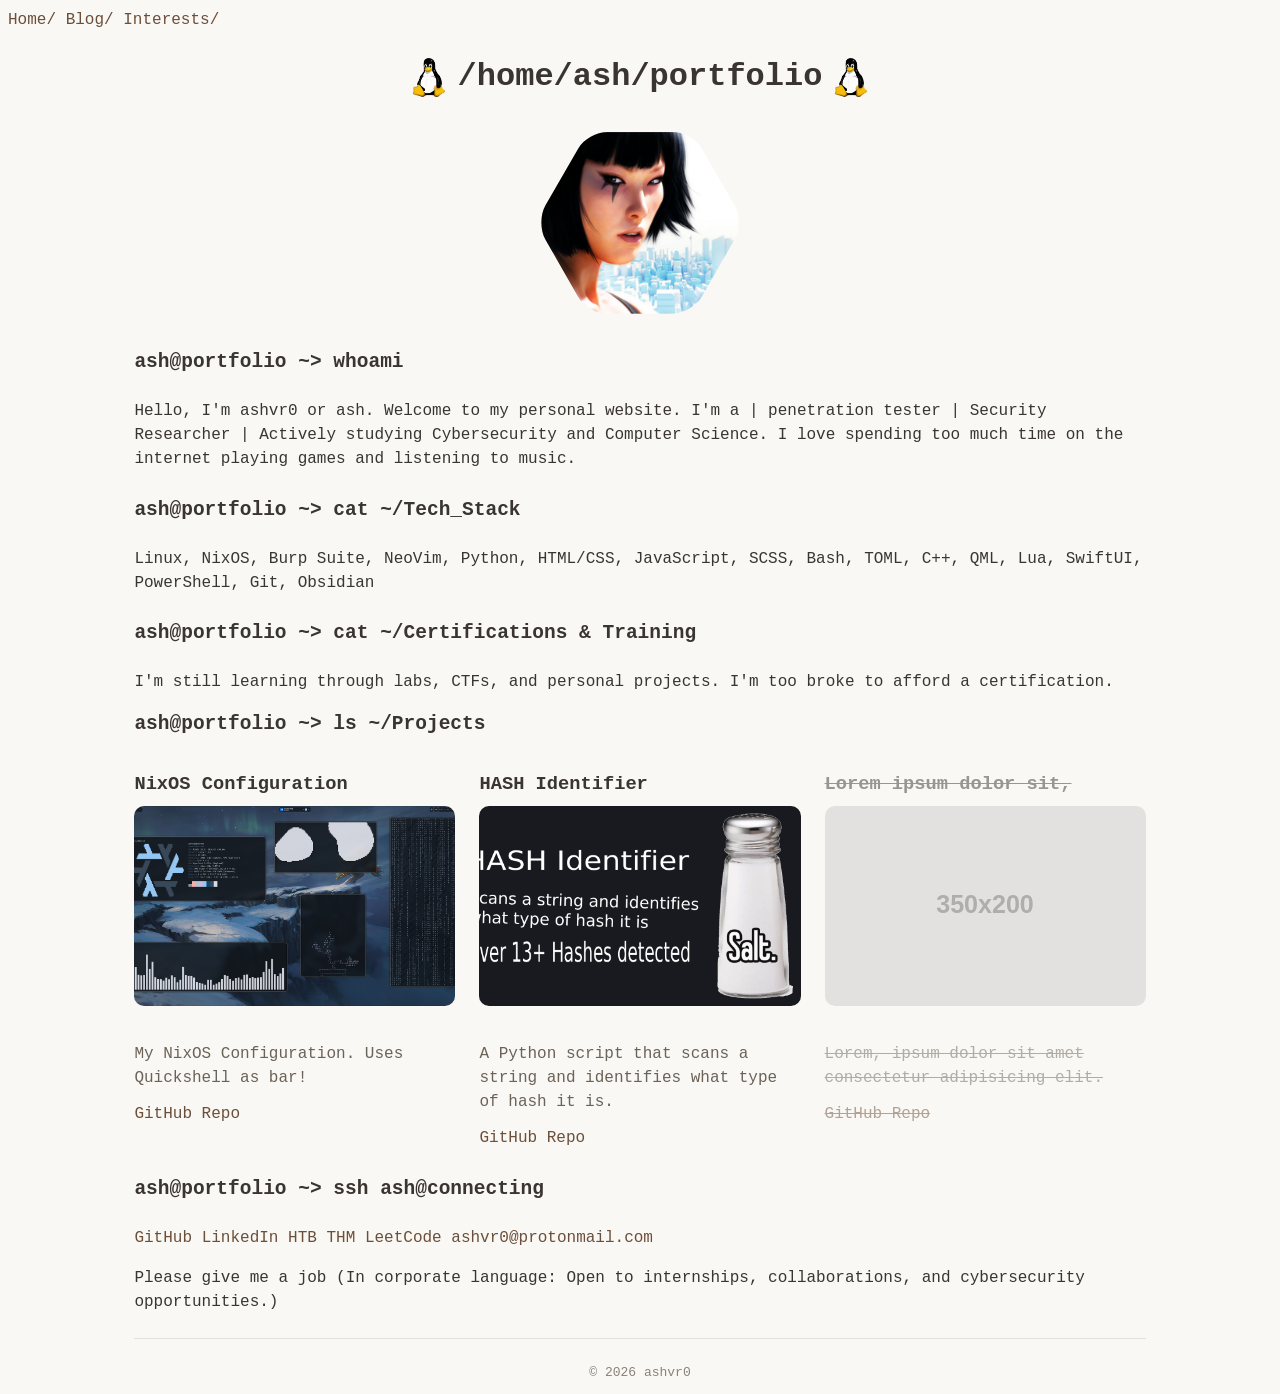
==== commit cfcb1756: "Added Interests" ====
--- a/index.html
+++ b/index.html
@@ -40,6 +40,7 @@
         <div>
             <a href="/">Home/</a>
             <a href="blog/index.html">Blog/</a>
+            <a href="Interests/index.html">Interests/</a>
         </div>
     </nav>
 
@@ -89,9 +90,9 @@
             <a href="https://github.com/ashvr0/hash-identifier" target="_blank" rel="noopener noreferrer">GitHub Repo</a>
         </div>
         <div>
-            <h3>Lorem ipsum dolor sit,</h3>
-            <img src="Images/placeholder-350x200.png" alt="Placeholder project image 350x200" loading="lazy">
-            <p>Lorem, ipsum dolor sit amet consectetur adipisicing elit.</p>
+            <h3 class="disabled-link">Lorem ipsum dolor sit,</h3>
+            <img class="disabled-link" src="Images/placeholder-350x200.png" alt="Placeholder project image 350x200" loading="lazy">
+            <p class="disabled-link" >Lorem, ipsum dolor sit amet consectetur adipisicing elit.</p>
             <a href="#" class="disabled-link" target="_blank" rel="noopener noreferrer">GitHub Repo</a>
         </div>
     </section>
--- a/style.css
+++ b/style.css
@@ -194,4 +194,82 @@
     flex-direction: column;
     gap: 8px;
   }
+}
+
+
+#interests-container {
+    width: 100%;
+}
+
+.interests-category {
+    margin: 40px 0;
+}
+
+.interests-category h2 {
+    margin-bottom: 15px;
+}
+
+.media-scroll {
+    width: 100%;
+    overflow-x: auto;
+    overflow-y: hidden;
+    scrollbar-width: thin;
+    cursor: grab;
+}
+
+.media-scroll:active {
+    cursor: grabbing;
+}
+
+.media-track {
+    display: flex;
+    gap: 20px;
+    width: max-content;
+    padding: 10px 0 20px;
+}
+
+.media-item {
+    width: 180px;
+    flex-shrink: 0;
+}
+
+.media-poster {
+    position: relative;
+    width: 180px;
+    height: 180px;
+    overflow: hidden;
+    border-radius: 8px;
+}
+
+.cover-img {
+    width: 100%;
+    height: 100%;
+    display: block;
+    object-fit: cover;
+}
+
+.media-hover-overlay {
+    position: absolute;
+    inset: 0;
+    background: rgba(0, 0, 0, 0.65);
+    opacity: 0;
+    transition: opacity 0.2s ease;
+}
+
+.media-title {
+    position: absolute;
+    left: 10px;
+    right: 10px;
+    bottom: 10px;
+
+    color: white;
+    font-weight: bold;
+
+    opacity: 0;
+    transition: opacity 0.2s ease;
+}
+
+.media-poster:hover .media-hover-overlay,
+.media-poster:hover .media-title {
+    opacity: 1;
 }
